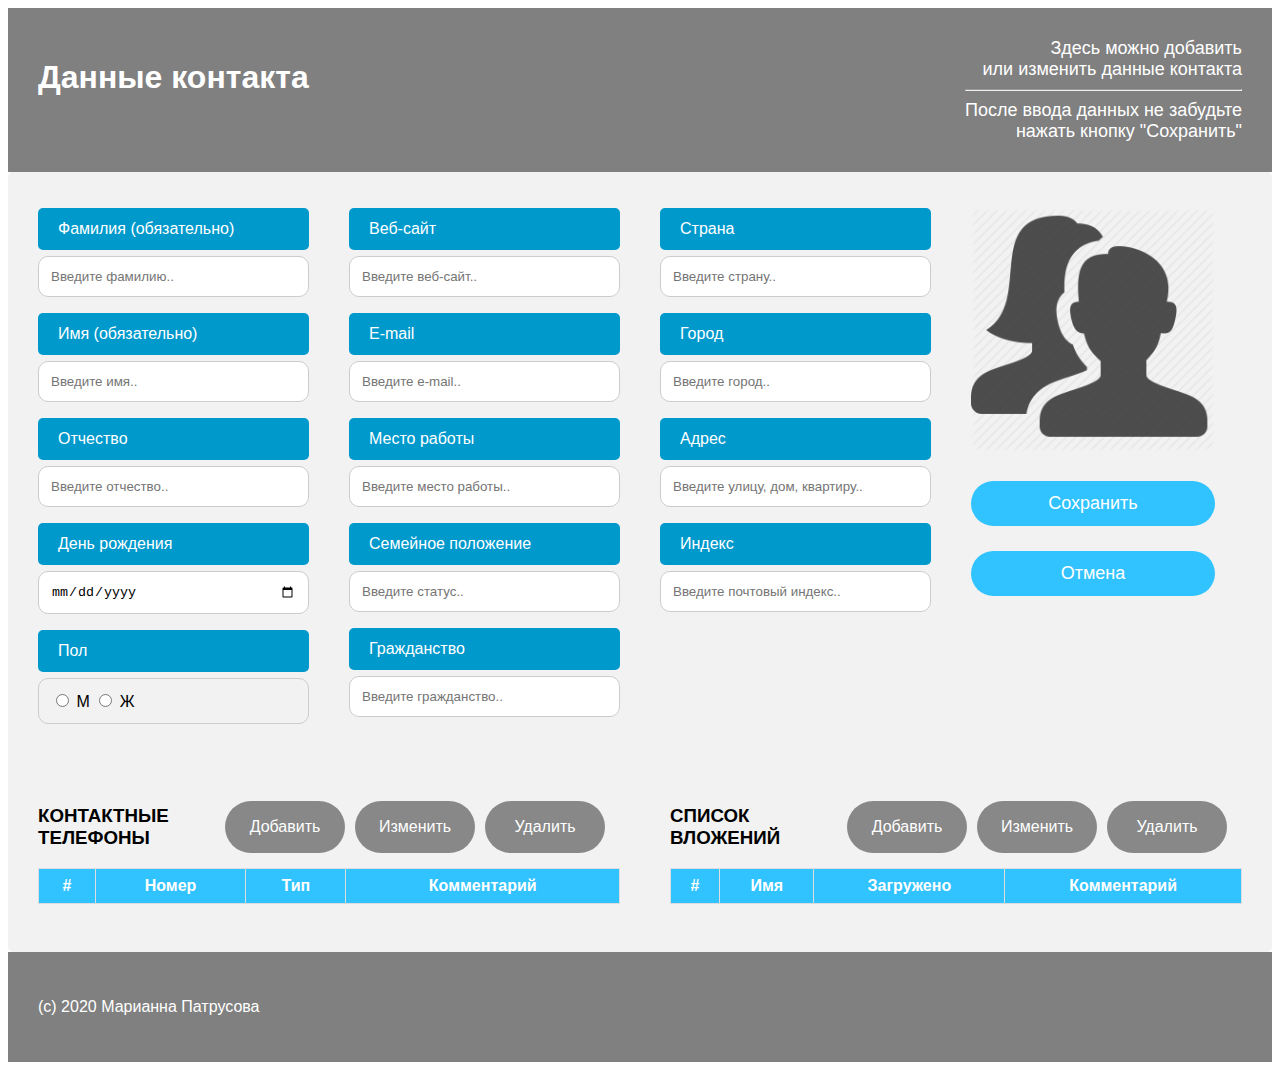
==== view/src/main/webapp/html/contactForm.html @ 303f9bad "46 - formdata & fileupload (contact + photo)" ====
<!DOCTYPE html>
<html>
<head>
    <meta http-equiv="Content-Type" content="text/html; charset=utf-8">
    <link rel="shortcut icon" href="#"> <!-- prevents from missing favicon.ico error-->
    <link rel="stylesheet" type="text/css" href="../css/style.css"/>
    <title>Страница контакта</title>
    <script type="text/javascript" src="../js/jquery-3.5.1.js"></script>
</head>

<body>
<!-- хедер-->
<div class="header" style="min-width: 1100px">
    <h1>Данные контакта</h1>
    <div style="text-align: right; font-size: 18px">
        Здесь можно добавить<br>
        или изменить данные контакта<br>
        <hr>
        После ввода данных не забудьте<br>
        нажать кнопку "Сохранить"
    </div>
</div>

<!--форма создания/изменения контакта-->
<div class="pageContainer" style="min-width: 1100px">
    <form id="contactSave" method="post" enctype="multipart/form-data">
        <div class="pagePanel">
            <div class="contactColumn">
                <label for="idField"></label>
                <input form="contactSave" type="text" class="field" id="idField" name="idContact" hidden/>
                <div class="pageLabel">
                    <label for="surnameField">Фамилия (обязательно)</label>
                </div>
                <input form="contactSave" type="text" class="field" id="surnameField" name="surname"
                       placeholder="Введите фамилию.."/>
                <div class="pageLabel">
                    <label for="nameField">Имя (обязательно)</label>
                </div>
                <input form="contactSave" type="text" class="field" id="nameField" name="contactName"
                       placeholder="Введите имя.."/>
                <div class="pageLabel">
                    <label for="patronymicField">Отчество</label>
                </div>
                <input form="contactSave" type="text" class="field" id="patronymicField" name="patronymic"
                       placeholder="Введите отчество.."/>
                <div class="pageLabel">
                    <label for="birthdayField">День рождения</label>
                </div>
                <div >
                    <label>
                        <input form="contactSave" class="field" id="birthdayField" type="date" name="birthday"/>
                    </label>
                </div>
                <div class="pageLabel">
                    <label for="genderField">Пол</label>
                </div>
                <div id="genderField" class="field" >
                    <label>
                        <input form="contactSave" name="gender" id='male' type="radio" value="male"> М
                        <input form="contactSave" name="gender" id='female' type="radio" value="female"> Ж
                        <input form="contactSave" name="gender" id='unknown' type="radio" value="unknown" hidden checked>
                    </label>
                </div>
            </div>
            <div class="contactColumn">
                <div class="pageLabel">
                    <label for="siteField">Веб-сайт</label>
                </div>
                <input form="contactSave" type="text" class="field" id="siteField" name="website"
                       placeholder="Введите веб-сайт.."/>
                <div class="pageLabel">
                    <label for="emailField">E-mail</label>
                </div>
                <input form="contactSave" type="text" class="field" id="emailField" name="email"
                       placeholder="Введите e-mail.."/>
                <div class="pageLabel">
                    <label for="workField">Место работы</label>
                </div>
                <input form="contactSave" type="text" class="field" id="workField" name="work"
                       placeholder="Введите место работы.."/>
                <div class="pageLabel">
                    <label for="statusField">Семейное положение</label>
                </div>
                <input form="contactSave" type="text" class="field" id="statusField" name="status"
                       placeholder="Введите статус.."/>
                <div class="pageLabel">
                    <label for="citizenshipField">Гражданство</label>
                </div>
                <input form="contactSave" type="text" class="field" id="citizenshipField" name="citizenship"
                       placeholder="Введите гражданство.."/>
            </div>
            <div class="contactColumn">
                <div class="pageLabel">
                    <label for="countryField">Страна</label>
                </div>
                <input form="contactSave" type="text" class="field" id="countryField" name="country"
                       placeholder="Введите страну.."/>
                <div class="pageLabel">
                    <label for="cityField">Город</label>
                </div>
                <input form="contactSave" type="text" class="field" id="cityField" name="city"
                       placeholder="Введите город.."/>
                <div class="pageLabel">
                    <label for="addressField">Адрес</label>
                </div>
                <input form="contactSave" type="text" class="field" id="addressField" name="address"
                       placeholder="Введите улицу, дом, квартиру.."/>
                <div class="pageLabel">
                    <label for="zipField">Индекс</label>
                </div>
                <input form="contactSave" type="text" class="field" id="zipField" name="zipcode"
                       placeholder="Введите почтовый индекс.."/>
            </div>
            <div class="contactColumn">
                <label for="idPhoto"></label>
                <input form="contactSave" type="text" class="field" id="idPhoto" name="idPhoto" hidden/>
                <label for="statusPhoto"></label>
                <input form="contactSave" type="text" class="field" id="statusPhoto" name="photo_status" hidden/>
                <label for="pathPhoto"></label>
                <input form="contactSave" type="text" class="field" id="pathPhoto" name="photo_path" hidden/>
                <label class="popupPhoto">
                    <img class="stretch" src="../image/user_no_photo.png" id="searchImage" alt="фото">
                </label>
                <input form="contactSave" type="submit" class="pageButton stretch" id="saveButton" value="Cохранить">
                <br>
                <input type="button" class="pageButton stretch" style="outline: none" id="cancelEdit" value="Отмена">
            </div>
        </div>
        <div class="pagePanel">
            <div class="contactColumn" style="width: 50%">
                <div class="subheader">
                    <h3>КОНТАКТНЫЕ ТЕЛЕФОНЫ</h3>
                    <div class="tableButtons">
                        <input type="button" class="popupPhone pageButton small" id="createPhone" value="Добавить">
                        <input type="button" class="popupPhone pageButton small" id="editPhone" value="Изменить">
                        <input type="button" class="pageButton small" id="deletePhone" value="Удалить">
                    </div>
                </div>
                <table id="phonesTable">
                </table>
                <br>
            </div>
            <div class="contactColumn" style="padding-left: 30px; width: 50%">
                <div class="subheader">
                    <h3>СПИСОК ВЛОЖЕНИЙ</h3>
                    <div class="tableButtons">
                        <input type="button" class="popupAttachment pageButton small" id="createAttachment" value="Добавить">
                        <input type="button" class="popupAttachment pageButton small" id="editAttachment" value="Изменить">
                        <input type="button" class="pageButton small" id="deleteAttachment" value="Удалить">
                    </div>
                </div>
                <table id="attachmentsTable">
                </table>
            </div>
        </div>
    </form>
</div>

<!-- скрытое окошко для загрузки фото -->
<div id="messagePhoto" class="modal">
    <div class="modalContent">
        <span class="close closeX">&times;</span>
        <br>
        <p style="font-size: 18px">Загрузить новое фото:</p>
        <label>
            <input class="field" form="contactSave" id="photo" name="picture" size="5000" accept="image/*" type="file"/>
        </label>
        <br><br>
        <div class="modalButtons">
            <input type="button" class="close pageButton modalBtn small" value="Оставить">
            <input type="button" class="pageButton modalBtn small" id="photoButton" value="Сброс">
        </div>
    </div>
</div>

<!-- скрытое окошко для загрузки телефона -->
<div id="messagePhone" class="modal">
    <div class="modalContent">
        <span class="close closeX">&times;</span>
        <br>
        <p style="font-size: 18px">Введите данные телефона:</p>
        <label>
            <input form="contactSave" type="text" name="phoneId" value="" hidden>
        </label>
        <table>
            <tr>
                <td>
                    Код страны
                </td>
                <td><label>
                    <input form="contactSave" class="field" id="phoneCountry" type="text" name="countryCode" value=""/>
                </label></td>
            </tr>
            <tr>
                <td>
                    Код оператора
                </td>
                <td><label>
                    <input form="contactSave" class="field" id="phoneOperator" type="text" name="operatorCode" value=""/>
                </label></td>
            </tr>
            <tr>
                <td>
                    Номер
                </td>
                <td><label>
                    <input form="contactSave" class="field" id="phoneNumber" type="text" name="number" value=""/>
                </label></td>
            </tr>
            <tr>
                <td>
                    Тип
                </td>
                <td><label>
                    <select form="contactSave" class="field" id="phoneType" name="phoneType">
                        <option>иной</option>
                        <option>домашний</option>
                        <option>рабочий</option>
                        <option>мобильный</option>
                    </select>
                </label></td>
            </tr>
            <tr>
                <td>
                    Комментарий
                </td>
                <td><label>
                    <input form="contactSave" class="field" id="phoneComment" type="text" name="phoneComment" value=""/>
                </label></td>
            </tr>
        </table>
        <label>
            <input form="contactSave" type="text" name="phoneStatus" value="" hidden>
        </label>
        <br><br>
        <div class="modalButtons">
            <input type="button" class="pageButton modalBtn small" id="phoneButton" value="Добавить">
            <input type="button" class="close pageButton modalBtn small" value="Отмена">
        </div>
    </div>
</div>

<!-- скрытое окошко для загрузки вложения -->
<div id="messageAttachment" class="modal">
    <div class="modalContent">
        <span class="close closeX">&times;</span>
        <br>
        <p style="font-size: 18px">Укажите данные вложения:</p>
        <label>
            <input form="contactSave" type="text" name="attachmentId" value="" hidden>
        </label>
        <table>
            <tr>
                <td>
                    Комментарий
                </td>
                <td><label>
                    <input form="contactSave" class="field" id="attachmentComment" type="text" name="attachmentComment" value=""/>
                </label></td>
            </tr>
        </table>
        <br>
        <label>
            <input form="contactSave" class="field" id="attachment" name="attachment" size="5000" type="file"/>
        </label>
        <br><br>
        <label>
            <input form="contactSave" type="text" name="attachmentStatus" value="" hidden>
        </label>
        <div class="modalButtons">
            <input type="button" class="pageButton modalBtn small" id="attachmentButton" value="Добавить">
            <input type="button" class="close pageButton modalBtn small" value="Отмена">
        </div>
    </div>
</div>

<!-- скрытое окошко для извещения о сохранении -->
<div id="contactSaveMsg" class="modal">
    <div class="modalContentMsg">
        <span class="close closeX">&times;</span>
        <p></p>
        <div class="modalButtons">
            <input type="button" class="pageButton modalBtn small" id="returnButton" value="К списку">
            <input type="button" class="close pageButton modalBtn small" value="Остаться">
        </div>
    </div>
</div>

<!-- скрытое окошко для отсутствующего чекбокса для удаления и редактирования -->
<div id="errorDeleteEdit" class="modal">
    <div class="modalContent">
        <span class="close closeX">&times;</span>
        <p>Невозможно выполнить действие!</p>
        <p>>> не выбрана строка таблицы</p>
        <div class="modalButtons">
            <input type="button" class="close pageButton modalBtn small" value="ОК">
        </div>
    </div>
</div>

<!-- скрытое окошко для лишних чекбоксов для почты и редактирования -->
<div id="errorEdit" class="modal">
    <div class="modalContent">
        <span class="close closeX">&times;</span>
        <p>Невозможно выполнить действие!</p>
        <p>>> выбрано больше одной строки таблицы'</p>
        <div class="modalButtons">
            <input type="button" class="close pageButton modalBtn small" value="OK">
        </div>
    </div>
</div>

<!--скрипты для обработки действий на странице-->
<script src="../js/validation.js"></script>
<script src="../js/edit-contact.js"></script>

<!-- футер-->
<div class="footer">
    <p>(c) 2020 Марианна Патрусова</p>
</div>

</body>
</html>
---- view/src/main/webapp/css/style.css ----
/*общие настройки
----------------------------*/
* {
    box-sizing: border-box;
}

.header, .footer {
    display: flex;
    justify-content: space-between;
    background-color: grey;
    font-family: "Trebuchet MS", Arial, Helvetica, sans-serif;
    color: white;
    padding: 30px;
}

input [type="submit"], input [type="button"], button {
    text-decoration: none;
    outline: none;
}

.spinner {
    display: flex;
    justify-content: center;
    border: 3px solid darkgray;
    color: #0099cc;
    font-family: "Trebuchet MS", Arial, Helvetica, sans-serif;
    font-size: 18px;
    max-width: 300px;
    margin: 0 auto;
    padding: 5px;
    border-radius: 5px;
}

.buttonLink {
    text-decoration: none;
    border-radius: 30px;
    color: #0b82ff;
}

.buttonLink:hover, .buttonLink:visited {
    color: #0b82ff;
}

.visitedLink {
    color: white;
}

.pageButton {
    font-family: "Trebuchet MS", Arial, Helvetica, sans-serif;
    font-size: 18px;
    background-color: #31c3ff;
    color: white;
    margin: 5px;
    padding: 12px 20px;
    border: none;
    cursor: pointer;
    border-radius: 30px;
    width: 150px;
}

.pageButton:hover {
    background-color: #0099cc;
}

.field {
    width: 100%;
    padding: 12px;
    border: 1px solid #ccc;
    border-radius: 10px;
    margin-top: 6px;
    margin-bottom: 16px;
    resize: vertical;
}

/* главная страница
-------------------------------
 */

.column {
    float: left;
    padding: 15px;
}

.mainPage {
    display: flex;
    min-width: 800px;
}

.menu {
    width: 25%;
    min-width: 240px;
}

.content {
    width: 75%;
}

.menu ul {
    list-style-type: none;
    margin: 0;
    padding: 0;
    border-radius: 10px;
}

.menu li {
    padding: 8px;
    margin-bottom: 8px;
    background-color: #33b5e5;
    color: #ffffff;
    border-radius: 10px;
}

.menu li p {
    font-family: "Trebuchet MS", Arial, Helvetica, sans-serif;
    font-size: 18px;
    padding-left: 10px;
}

.menu li:hover {
    background-color: #0099cc;
}

.menu #searchContact {
    display: block;
}

.menu #filterContact {
    display: none;
    background-color: chocolate;
}

/*отрисовка таблицы контактов
----------------------------*/

#contactsList, #phonesTable, #attachmentsTable {
    font-family: "Trebuchet MS", Arial, Helvetica, sans-serif;
    border-collapse: collapse;
    width: 100%;
}

#contactsList td,
#phonesTable td,
#attachmentsTable td {
    border: 1px solid #ddd;
    padding: 8px;
}

#contactsList tr:nth-child(even),
#phonesTable tr:nth-child(even),
#attachmentsTable tr:nth-child(even) {
    background-color: #f2f2f2;
}

#contactsList tr:hover,
#phonesTable tr:hover,
#attachmentsTable tr:hover {
    background-color: #ddd;
}

#contactsList tr:first-child,
#phonesTable tr:first-child,
#attachmentsTable tr:first-child {
    padding-top: 12px;
    padding-bottom: 12px;
    text-align: center;
    background-color: #31c3ff;
    color: white;
}

/* пагинация таблицы
---------------------------
 */

#pagination {
    display: flex;
    padding: 0;
    list-style-type: none;
    font-family: "Trebuchet MS", Arial, Helvetica, sans-serif;
}

#pagination li {
    margin-right: 5px;
    padding: 10px;
    border: 1px solid black;
    border-radius: 10px;
}

#pagination li:hover, #pagination li.active {
    cursor: pointer;
    background-color: #31c3ff;
    color: white;
    border-radius: 10px;
}

/* popup
------------------------------
 */
.modal {
    display: none;
    position: fixed;
    z-index: 1;
    left: 0;
    top: 0;
    width: 100%;
    height: 100%;
    overflow: auto;
    background-color: rgb(0,0,0);
    background-color: rgba(0,0,0,0.4);
}

.modalContent, .modalContentMsg {
    background-color: #31c3ff;
    color: white;
    font-size: 18px;
    font-family: "Trebuchet MS", Arial, Helvetica, sans-serif;
    margin: 5% auto;
    padding: 30px;
    border: 1px solid white;
    border-radius: 10px;
    width: 30%;
    min-width: 350px;
}

.searchModal {
    margin-top: 5%;
}

.modalContent p, .modalContentMsg p {
    font-size: 18px;
}

.closeX {
    color: white;
    float: right;
    font-size: 30px;
    font-weight: bold;
}

.closeX:hover, .closeX:focus {
    color: black;
    text-decoration: none;
    cursor: pointer;
}

#photo, #attachment {
    max-width: 90%;
}

.modalButtons {
    display: flex;
    width: 90%;
    justify-content: space-around;
}

.modalBtn {
    border-radius: 20px;
    border: 2px solid white;
}

/*страницы почты и поиска
----------------------------------
*/

#messageField {
    height: 150px;
}

#mailImage {
    max-height: 500px;
}

#searchImage {
    max-height: 500px;
    max-width: 650px;
}

.pageContainer {
    border-radius: 5px;
    background-color: #f2f2f2;
    padding: 10px;
}

.pageColumn {
    font-family: "Trebuchet MS", Arial, Helvetica, sans-serif;
    float: left;
    width: 50%;
    margin-top: 6px;
    padding: 20px;
}

.pagePanel:after {
    content: "";
    display: table;
    clear: both;
}

@media screen and (max-width: 600px) {
    .pageColumn, .pageButton {
        width: 100%;
        margin-top: 0;
    }
}

.pageLabel {
    width: 100%;
    padding-top: 12px;
    padding-bottom: 12px;
    text-align: left;
    background-color: #0099cc;
    color: white;
    border-radius: 5px;
}

.pageLabel label {
    padding-left: 20px;
}

/*страница контакта
----------------------------------
*/

.contactColumn {
    font-family: "Trebuchet MS", Arial, Helvetica, sans-serif;
    float: left;
    width: 25%;
    margin-top: 6px;
    padding: 20px;
}

.buttons {
    display: flex;
    justify-content: space-around;
}

.tableButtons {
    display: flex;
    justify-content: flex-end;
    padding: 10px;
}

.subheader {
    display: flex;
    justify-content: space-between;
}

.small {
    font-size: 16px;
    width: 120px;
    background-color: #888888;
}

.small:hover {
    background-color: dimgray;
}

.stretch {
    margin-bottom: 20px;
    margin-left: auto;
    margin-right: auto;
    width: 90%;
}
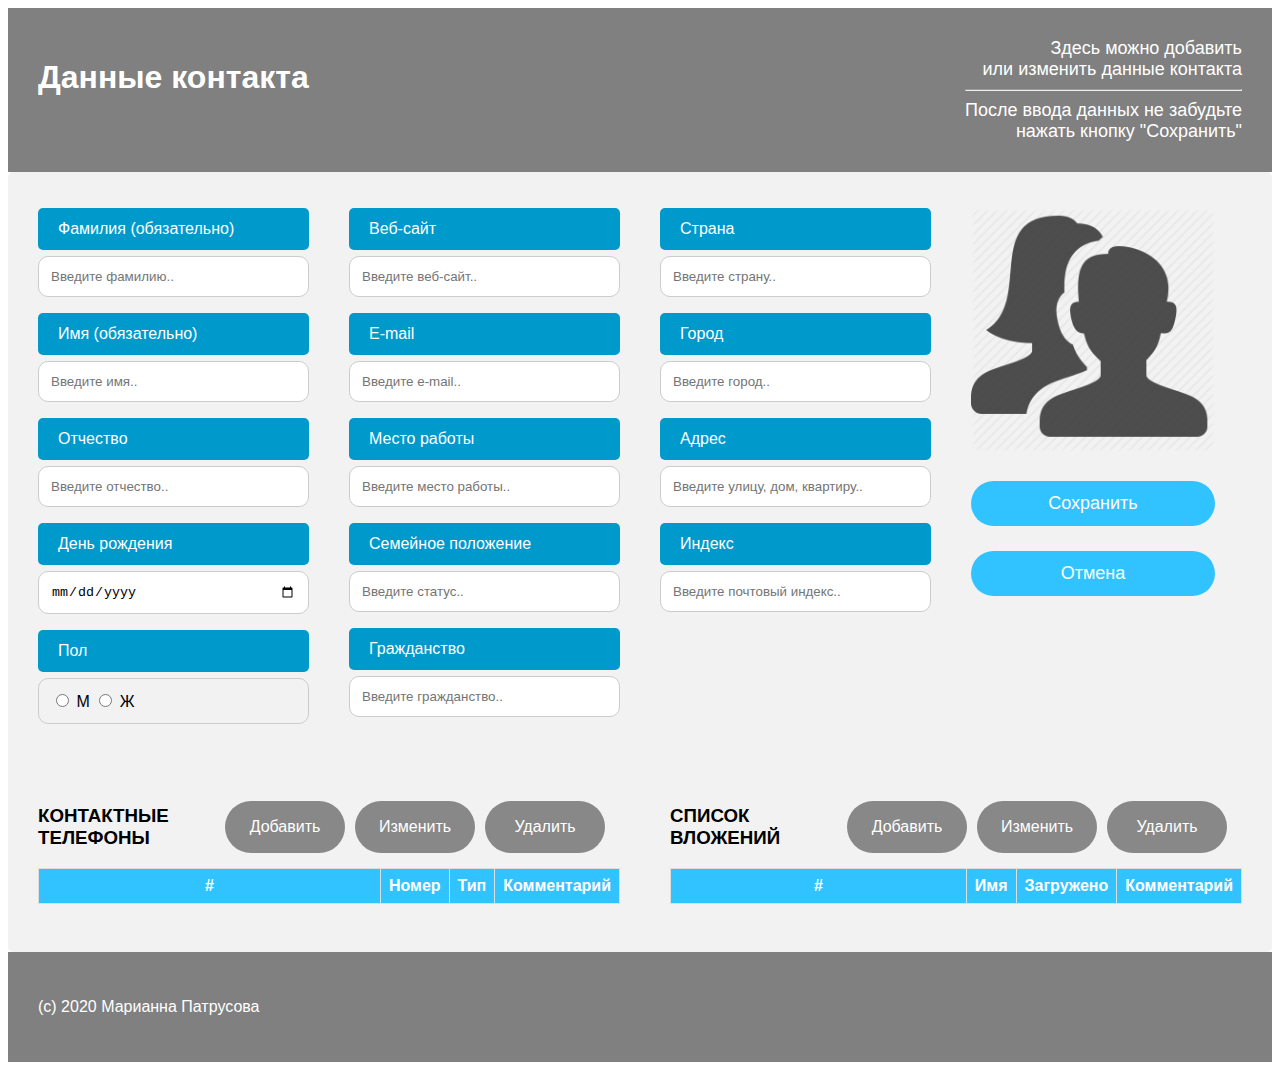
==== commit 5bd0b519: "58 - it seems everything works fine..." ====
--- a/view/src/main/webapp/html/contactForm.html
+++ b/view/src/main/webapp/html/contactForm.html
@@ -23,7 +23,7 @@
 
 <!--форма создания/изменения контакта-->
 <div class="pageContainer" style="min-width: 1100px">
-    <form id="contactSave" method="post" enctype="multipart/form-data">
+    <form id="contactSave" method="post" enctype="multipart/form-data" accept-charset="UTF-8">
         <div class="pagePanel">
             <div class="contactColumn">
                 <label for="idField"></label>
@@ -46,7 +46,7 @@
                 <div class="pageLabel">
                     <label for="birthdayField">День рождения</label>
                 </div>
-                <div >
+                <div>
                     <label>
                         <input form="contactSave" class="field" id="birthdayField" type="date" name="birthday"/>
                     </label>
@@ -54,11 +54,12 @@
                 <div class="pageLabel">
                     <label for="genderField">Пол</label>
                 </div>
-                <div id="genderField" class="field" >
+                <div id="genderField" class="field">
                     <label>
                         <input form="contactSave" name="gender" id='male' type="radio" value="male"> М
                         <input form="contactSave" name="gender" id='female' type="radio" value="female"> Ж
-                        <input form="contactSave" name="gender" id='unknown' type="radio" value="unknown" hidden checked>
+                        <input form="contactSave" name="gender" id='unknown' type="radio" value="unknown" hidden
+                               checked>
                     </label>
                 </div>
             </div>
@@ -121,9 +122,11 @@
                 <label class="popupPhoto">
                     <img class="stretch" src="../image/user_no_photo.png" id="searchImage" alt="фото">
                 </label>
-                <input form="contactSave" type="submit" class="pageButton stretch" id="saveButton" value="Cохранить">
+                <input form="contactSave" type="submit" class="pageButton stretch" id="saveButton"
+                       value="Cохранить">
                 <br>
-                <input type="button" class="pageButton stretch" style="outline: none" id="cancelEdit" value="Отмена">
+                <input type="button" class="pageButton stretch" style="outline: none" id="cancelEdit"
+                       value="Отмена">
             </div>
         </div>
         <div class="pagePanel">
@@ -131,26 +134,36 @@
                 <div class="subheader">
                     <h3>КОНТАКТНЫЕ ТЕЛЕФОНЫ</h3>
                     <div class="tableButtons">
-                        <input type="button" class="popupPhone pageButton small" id="createPhone" value="Добавить">
-                        <input type="button" class="popupPhone pageButton small" id="editPhone" value="Изменить">
-                        <input type="button" class="pageButton small" id="deletePhone" value="Удалить">
+                        <input type="button" class="popupPhone pageButton small" id="createPhone"
+                               value="Добавить">
+                        <input type="button" class="popupPhone pageButton small" id="editPhone"
+                               value="Изменить">
+                        <input type="button" class="pageButton small" id="deletePhone"
+                               value="Удалить">
                     </div>
                 </div>
-                <table id="phonesTable">
-                </table>
+                <div class="overflow">
+                    <table id="phonesTable" class="dataTable">
+                    </table>
+                </div>
                 <br>
             </div>
             <div class="contactColumn" style="padding-left: 30px; width: 50%">
                 <div class="subheader">
                     <h3>СПИСОК ВЛОЖЕНИЙ</h3>
                     <div class="tableButtons">
-                        <input type="button" class="popupAttachment pageButton small" id="createAttachment" value="Добавить">
-                        <input type="button" class="popupAttachment pageButton small" id="editAttachment" value="Изменить">
-                        <input type="button" class="pageButton small" id="deleteAttachment" value="Удалить">
+                        <input type="button" class="popupAttachment pageButton small" id="createAttachment"
+                               value="Добавить">
+                        <input type="button" class="popupAttachment pageButton small" id="editAttachment"
+                               value="Изменить">
+                        <input type="button" class="pageButton small" id="deleteAttachment"
+                               value="Удалить">
                     </div>
                 </div>
-                <table id="attachmentsTable">
-                </table>
+                <div class="overflow">
+                    <table id="attachmentsTable" class="dataTable">
+                    </table>
+                </div>
             </div>
         </div>
     </form>
@@ -179,60 +192,8 @@
         <span class="close closeX">&times;</span>
         <br>
         <p style="font-size: 18px">Введите данные телефона:</p>
-        <label>
-            <input form="contactSave" type="text" name="phoneId" value="" hidden>
-        </label>
-        <table>
-            <tr>
-                <td>
-                    Код страны
-                </td>
-                <td><label>
-                    <input form="contactSave" class="field" id="phoneCountry" type="text" name="countryCode" value=""/>
-                </label></td>
-            </tr>
-            <tr>
-                <td>
-                    Код оператора
-                </td>
-                <td><label>
-                    <input form="contactSave" class="field" id="phoneOperator" type="text" name="operatorCode" value=""/>
-                </label></td>
-            </tr>
-            <tr>
-                <td>
-                    Номер
-                </td>
-                <td><label>
-                    <input form="contactSave" class="field" id="phoneNumber" type="text" name="number" value=""/>
-                </label></td>
-            </tr>
-            <tr>
-                <td>
-                    Тип
-                </td>
-                <td><label>
-                    <select form="contactSave" class="field" id="phoneType" name="phoneType">
-                        <option>иной</option>
-                        <option>домашний</option>
-                        <option>рабочий</option>
-                        <option>мобильный</option>
-                    </select>
-                </label></td>
-            </tr>
-            <tr>
-                <td>
-                    Комментарий
-                </td>
-                <td><label>
-                    <input form="contactSave" class="field" id="phoneComment" type="text" name="phoneComment" value=""/>
-                </label></td>
-            </tr>
-        </table>
-        <label>
-            <input form="contactSave" type="text" name="phoneStatus" value="" hidden>
-        </label>
-        <br><br>
+        <div class="modalForm"></div>
+        <br>
         <div class="modalButtons">
             <input type="button" class="pageButton modalBtn small" id="phoneButton" value="Добавить">
             <input type="button" class="close pageButton modalBtn small" value="Отмена">
@@ -246,27 +207,8 @@
         <span class="close closeX">&times;</span>
         <br>
         <p style="font-size: 18px">Укажите данные вложения:</p>
-        <label>
-            <input form="contactSave" type="text" name="attachmentId" value="" hidden>
-        </label>
-        <table>
-            <tr>
-                <td>
-                    Комментарий
-                </td>
-                <td><label>
-                    <input form="contactSave" class="field" id="attachmentComment" type="text" name="attachmentComment" value=""/>
-                </label></td>
-            </tr>
-        </table>
-        <br>
-        <label>
-            <input form="contactSave" class="field" id="attachment" name="attachment" size="5000" type="file"/>
-        </label>
-        <br><br>
-        <label>
-            <input form="contactSave" type="text" name="attachmentStatus" value="" hidden>
-        </label>
+        <div class="modalForm"></div>
+        <br>
         <div class="modalButtons">
             <input type="button" class="pageButton modalBtn small" id="attachmentButton" value="Добавить">
             <input type="button" class="close pageButton modalBtn small" value="Отмена">
--- a/view/src/main/webapp/css/style.css
+++ b/view/src/main/webapp/css/style.css
@@ -143,6 +143,15 @@
 #attachmentsTable td {
     border: 1px solid #ddd;
     padding: 8px;
+    overflow: hidden;
+    white-space: nowrap;
+    text-overflow: ellipsis;
+    width: 100%;
+}
+
+.overflow {
+    width: 100%;
+    overflow: auto;
 }
 
 #contactsList tr:nth-child(even),
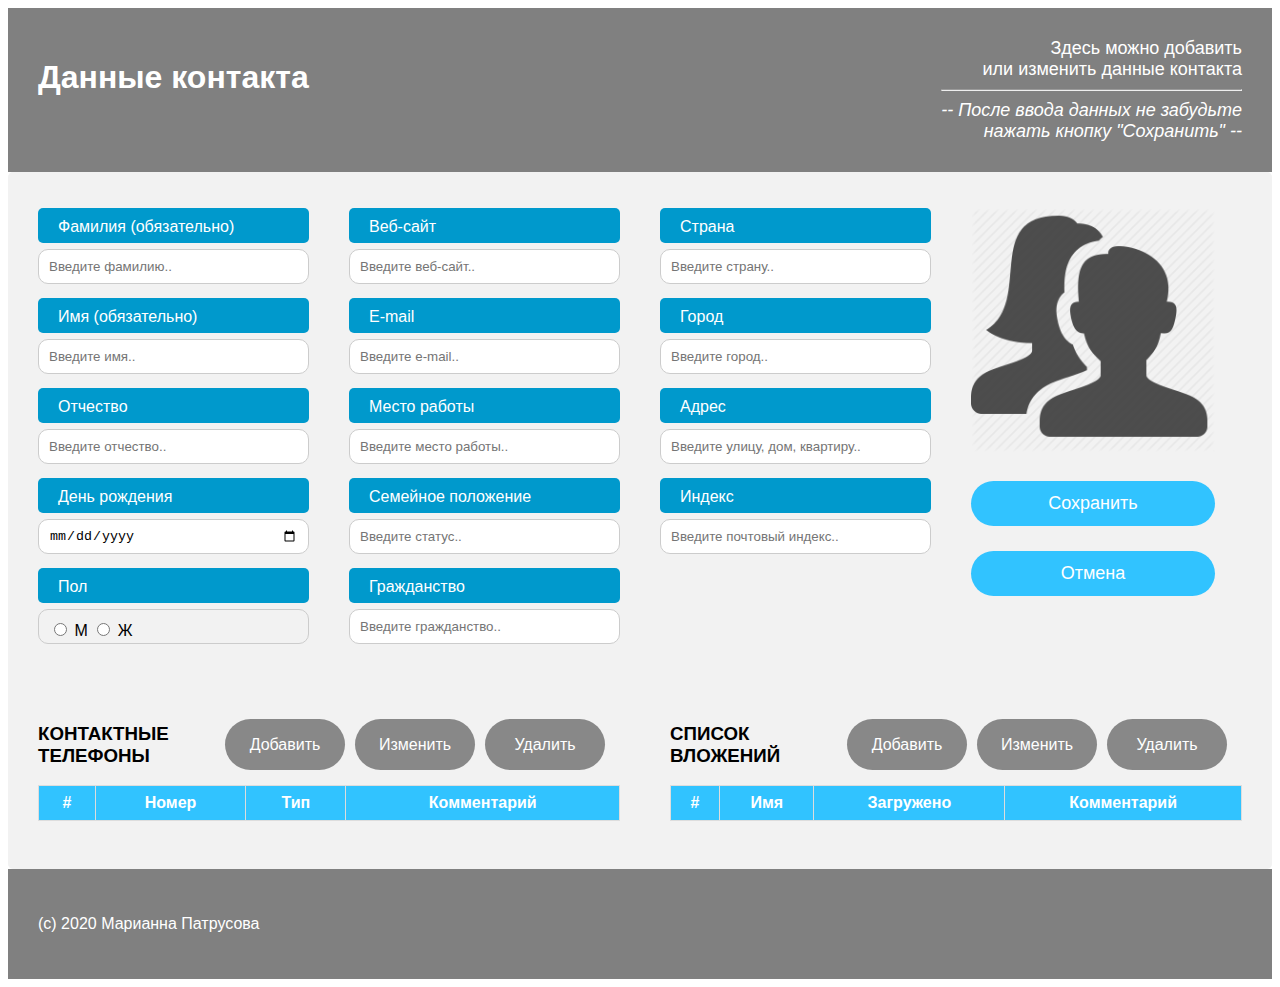
==== commit cc146cf1: "61 - beautyfy search" ====
--- a/view/src/main/webapp/html/contactForm.html
+++ b/view/src/main/webapp/html/contactForm.html
@@ -16,8 +16,8 @@
         Здесь можно добавить<br>
         или изменить данные контакта<br>
         <hr>
-        После ввода данных не забудьте<br>
-        нажать кнопку "Сохранить"
+        <i>-- После ввода данных не забудьте<br>
+            нажать кнопку "Сохранить" --</i>
     </div>
 </div>
 
@@ -143,7 +143,7 @@
                     </div>
                 </div>
                 <div class="overflow">
-                    <table id="phonesTable" class="dataTable">
+                    <table id="phonesTable" class="table dataTable">
                     </table>
                 </div>
                 <br>
@@ -161,7 +161,7 @@
                     </div>
                 </div>
                 <div class="overflow">
-                    <table id="attachmentsTable" class="dataTable">
+                    <table id="attachmentsTable" class="table dataTable">
                     </table>
                 </div>
             </div>
--- a/view/src/main/webapp/css/style.css
+++ b/view/src/main/webapp/css/style.css
@@ -29,6 +29,14 @@
     margin: 0 auto;
     padding: 5px;
     border-radius: 5px;
+}
+
+.error {
+    max-width: 300px;
+    margin: 0 auto;
+    padding: 20px;
+    font-family: "Trebuchet MS", Arial, Helvetica, sans-serif;
+    font-size: 20px;
 }
 
 .buttonLink {
@@ -64,12 +72,13 @@
 
 .field {
     width: 100%;
-    padding: 12px;
+    padding: 10px;
     border: 1px solid #ccc;
     border-radius: 10px;
     margin-top: 6px;
-    margin-bottom: 16px;
+    margin-bottom: 14px;
     resize: vertical;
+    height: 35px;
 }
 
 /* главная страница
@@ -132,21 +141,15 @@
 /*отрисовка таблицы контактов
 ----------------------------*/
 
-#contactsList, #phonesTable, #attachmentsTable {
+.table {
     font-family: "Trebuchet MS", Arial, Helvetica, sans-serif;
     border-collapse: collapse;
     width: 100%;
 }
 
-#contactsList td,
-#phonesTable td,
-#attachmentsTable td {
+.table td {
     border: 1px solid #ddd;
     padding: 8px;
-    overflow: hidden;
-    white-space: nowrap;
-    text-overflow: ellipsis;
-    width: 100%;
 }
 
 .overflow {
@@ -154,21 +157,15 @@
     overflow: auto;
 }
 
-#contactsList tr:nth-child(even),
-#phonesTable tr:nth-child(even),
-#attachmentsTable tr:nth-child(even) {
+.table tr:nth-child(even) {
     background-color: #f2f2f2;
 }
 
-#contactsList tr:hover,
-#phonesTable tr:hover,
-#attachmentsTable tr:hover {
+.table tr:hover {
     background-color: #ddd;
 }
 
-#contactsList tr:first-child,
-#phonesTable tr:first-child,
-#attachmentsTable tr:first-child {
+.table tr:first-child {
     padding-top: 12px;
     padding-bottom: 12px;
     text-align: center;
@@ -222,7 +219,7 @@
     color: white;
     font-size: 18px;
     font-family: "Trebuchet MS", Arial, Helvetica, sans-serif;
-    margin: 5% auto;
+    margin: 10% auto;
     padding: 30px;
     border: 1px solid white;
     border-radius: 10px;
@@ -231,7 +228,10 @@
 }
 
 .searchModal {
-    margin-top: 5%;
+    min-width: 700px;
+    margin: 3%;
+    position: fixed;
+    left: 25%;
 }
 
 .modalContent p, .modalContentMsg p {
@@ -312,12 +312,13 @@
 
 .pageLabel {
     width: 100%;
-    padding-top: 12px;
-    padding-bottom: 12px;
+    padding-top: 10px;
     text-align: left;
     background-color: #0099cc;
     color: white;
     border-radius: 5px;
+    height: 35px;
+
 }
 
 .pageLabel label {
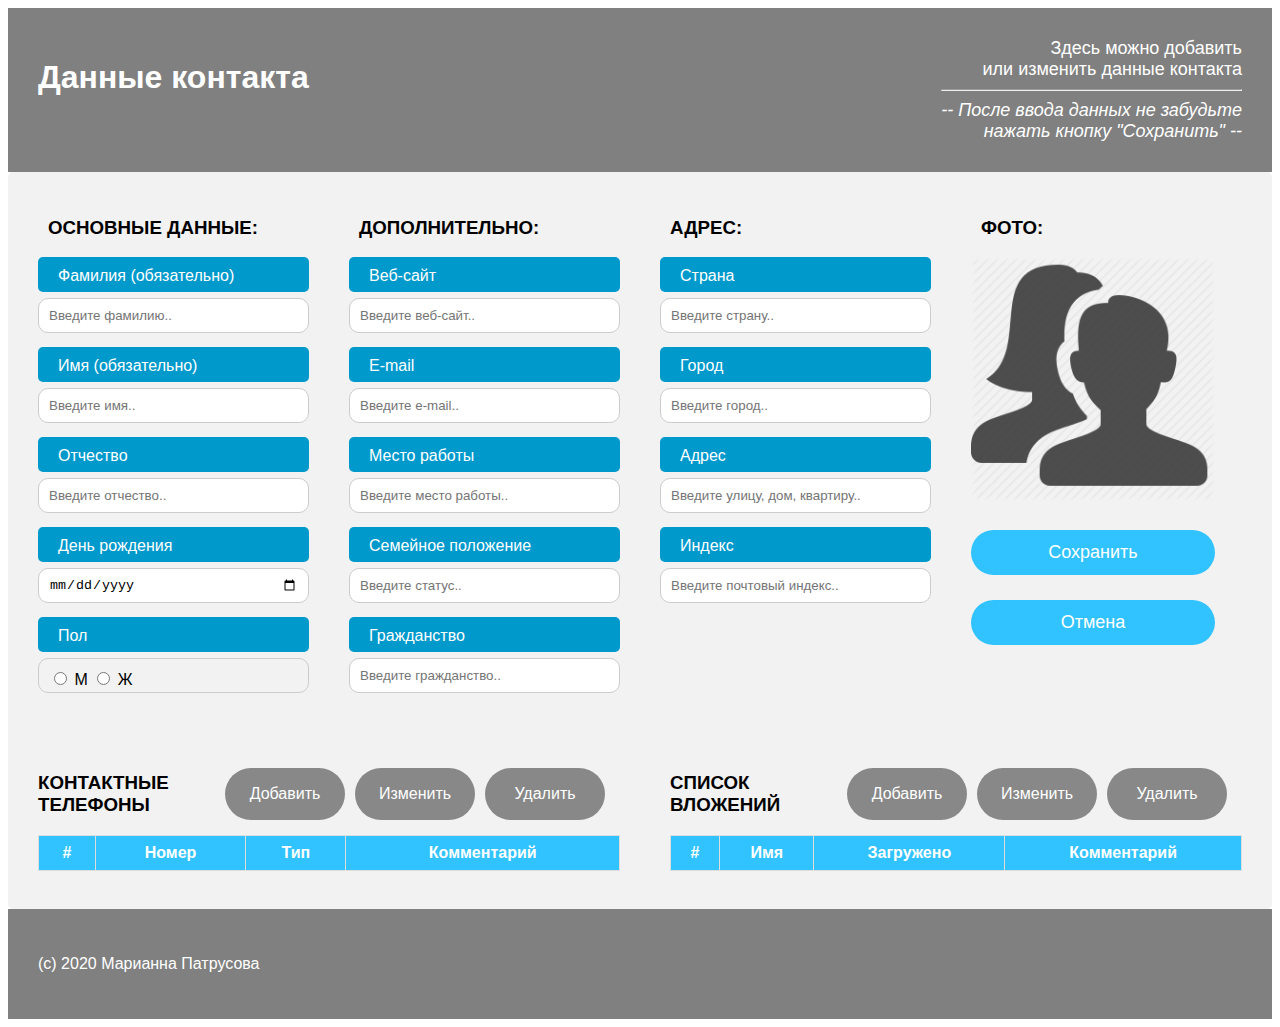
==== commit c0a67771: "62 - remove date field resize" ====
--- a/view/src/main/webapp/html/contactForm.html
+++ b/view/src/main/webapp/html/contactForm.html
@@ -26,6 +26,7 @@
     <form id="contactSave" method="post" enctype="multipart/form-data" accept-charset="UTF-8">
         <div class="pagePanel">
             <div class="contactColumn">
+                <h3 style="margin-left: 10px">ОСНОВНЫЕ ДАННЫЕ:</h3>
                 <label for="idField"></label>
                 <input form="contactSave" type="text" class="field" id="idField" name="idContact" hidden/>
                 <div class="pageLabel">
@@ -48,7 +49,7 @@
                 </div>
                 <div>
                     <label>
-                        <input form="contactSave" class="field" id="birthdayField" type="date" name="birthday"/>
+                        <input form="contactSave" class="field" id="birthdayField" style="resize: none;" type="date" name="birthday"/>
                     </label>
                 </div>
                 <div class="pageLabel">
@@ -64,6 +65,7 @@
                 </div>
             </div>
             <div class="contactColumn">
+                <h3 style="margin-left: 10px">ДОПОЛНИТЕЛЬНО:</h3>
                 <div class="pageLabel">
                     <label for="siteField">Веб-сайт</label>
                 </div>
@@ -91,6 +93,7 @@
                        placeholder="Введите гражданство.."/>
             </div>
             <div class="contactColumn">
+                <h3 style="margin-left: 10px">АДРЕС:</h3>
                 <div class="pageLabel">
                     <label for="countryField">Страна</label>
                 </div>
@@ -113,6 +116,7 @@
                        placeholder="Введите почтовый индекс.."/>
             </div>
             <div class="contactColumn">
+                <h3 style="margin-left: 10px">ФОТО:</h3>
                 <label for="idPhoto"></label>
                 <input form="contactSave" type="text" class="field" id="idPhoto" name="idPhoto" hidden/>
                 <label for="statusPhoto"></label>
@@ -176,7 +180,7 @@
         <br>
         <p style="font-size: 18px">Загрузить новое фото:</p>
         <label>
-            <input class="field" form="contactSave" id="photo" name="picture" size="5000" accept="image/*" type="file"/>
+            <input class="field" style="min-height: 50px" form="contactSave" id="photo" name="picture" size="5000" accept="image/*" type="file"/>
         </label>
         <br><br>
         <div class="modalButtons">
--- a/view/src/main/webapp/css/style.css
+++ b/view/src/main/webapp/css/style.css
@@ -286,7 +286,8 @@
 .pageContainer {
     border-radius: 5px;
     background-color: #f2f2f2;
-    padding: 10px;
+    padding-left: 10px;
+    padding-right: 10px;
 }
 
 .pageColumn {
